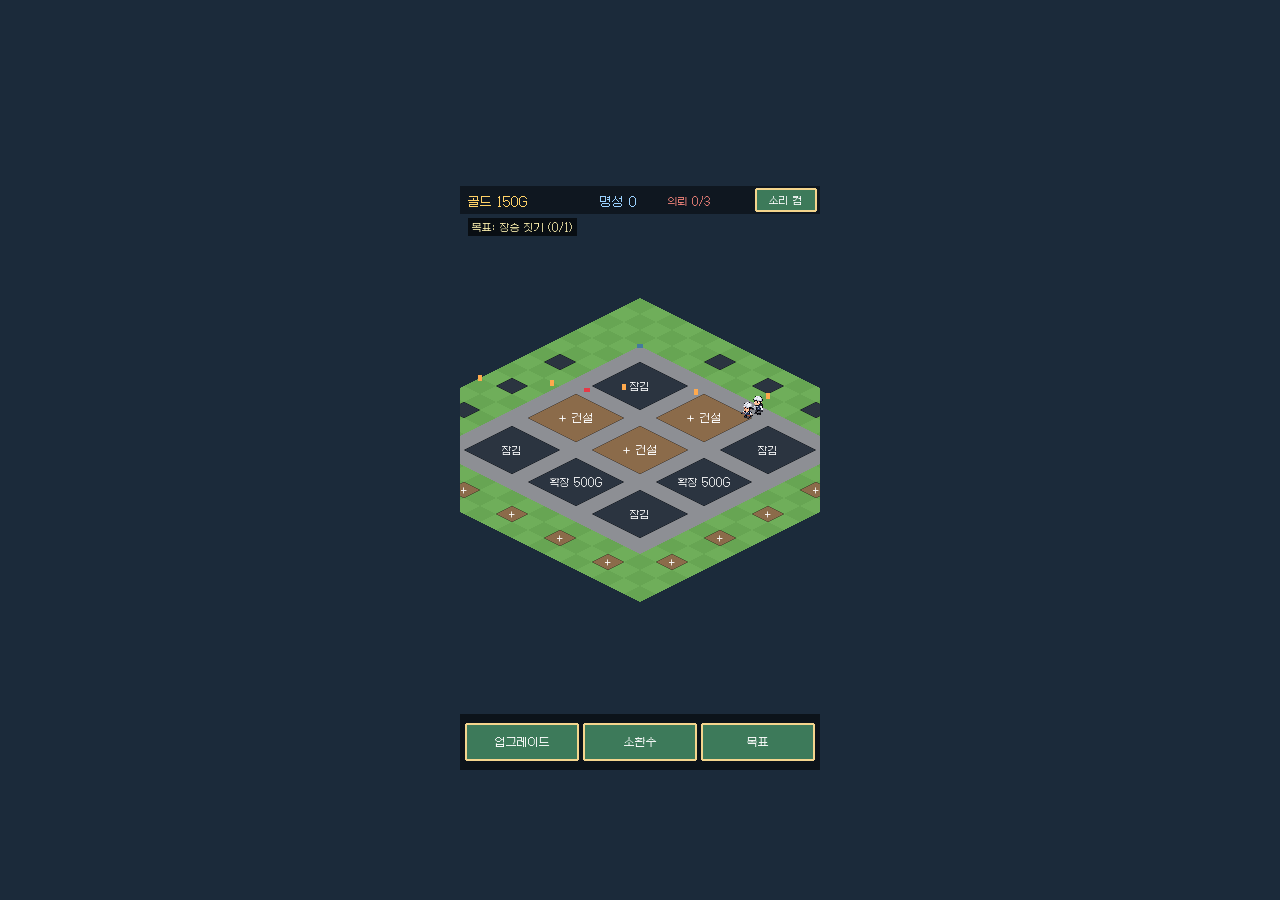
==== index.html @ f6407523 "play build: 사람 작업자·장비 업그레이드·소환수 현장 연출 (90f83a1) Co-Authored-By: Claude Opus 5.5 <noreply@anthropic.c" ====
<!doctype html>
<html lang="ko">
  <head>
    <meta charset="UTF-8" />
    <meta name="viewport" content="width=device-width, initial-scale=1, maximum-scale=1, user-scalable=no, viewport-fit=cover" />
    <title>12지신 건설타이쿤</title>
    <style>html,body{touch-action:none;background:#1b2a3a;height:100%;margin:0;overflow:hidden}#game{width:100%;height:100%}canvas{image-rendering:pixelated}</style>
    <script type="module" crossorigin src="./assets/index-DpamTdSc.js"></script>
  </head>
  <body>
    <div id="game"></div>
  </body>
</html>
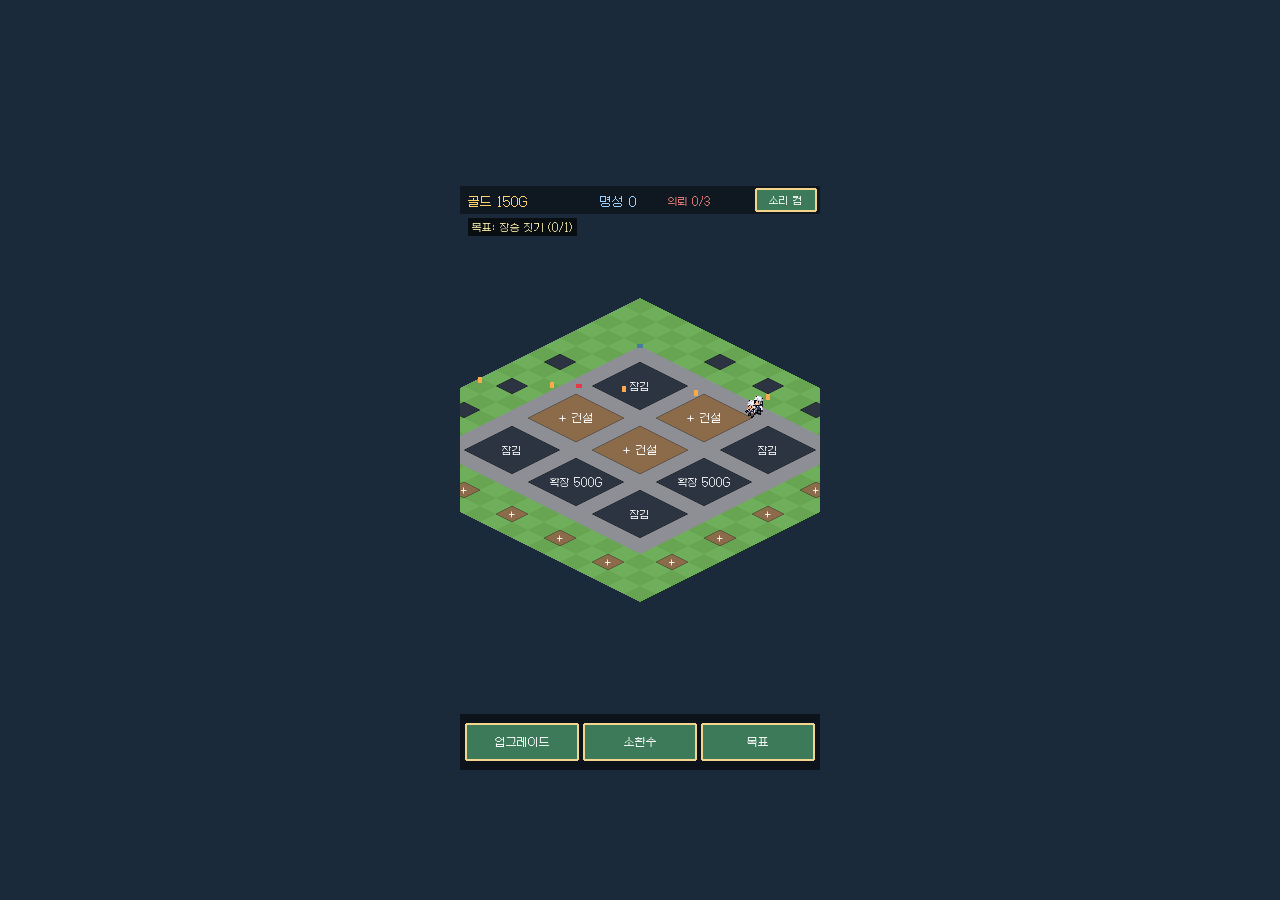
==== commit 2fc95fab: "play build: 12지신 메인 전환·신수 옷장 Co-Authored-By: Claude Opus 5.5 <noreply@anthropic.com>" ====
--- a/index.html
+++ b/index.html
@@ -5,7 +5,7 @@
     <meta name="viewport" content="width=device-width, initial-scale=1, maximum-scale=1, user-scalable=no, viewport-fit=cover" />
     <title>12지신 건설타이쿤</title>
     <style>html,body{touch-action:none;background:#1b2a3a;height:100%;margin:0;overflow:hidden}#game{width:100%;height:100%}canvas{image-rendering:pixelated}</style>
-    <script type="module" crossorigin src="./assets/index-DpamTdSc.js"></script>
+    <script type="module" crossorigin src="./assets/index-CmZCFabI.js"></script>
   </head>
   <body>
     <div id="game"></div>
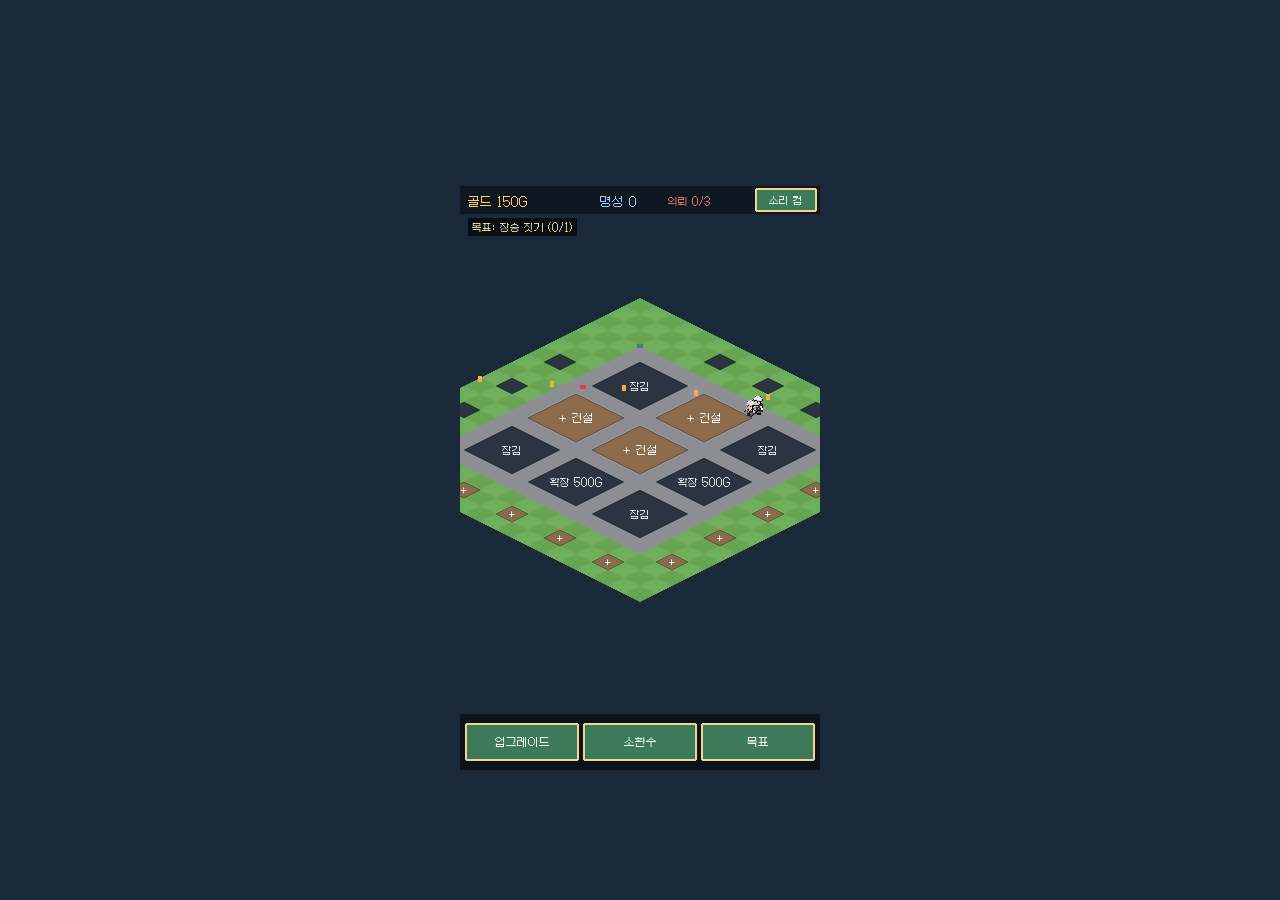
==== commit f9db8fed: "play build: 체험 모드(?demo) Co-Authored-By: Claude Opus 5.5 <noreply@anthropic.com>" ====
--- a/index.html
+++ b/index.html
@@ -5,7 +5,7 @@
     <meta name="viewport" content="width=device-width, initial-scale=1, maximum-scale=1, user-scalable=no, viewport-fit=cover" />
     <title>12지신 건설타이쿤</title>
     <style>html,body{touch-action:none;background:#1b2a3a;height:100%;margin:0;overflow:hidden}#game{width:100%;height:100%}canvas{image-rendering:pixelated}</style>
-    <script type="module" crossorigin src="./assets/index-CmZCFabI.js"></script>
+    <script type="module" crossorigin src="./assets/index-Bz-vfPbC.js"></script>
   </head>
   <body>
     <div id="game"></div>
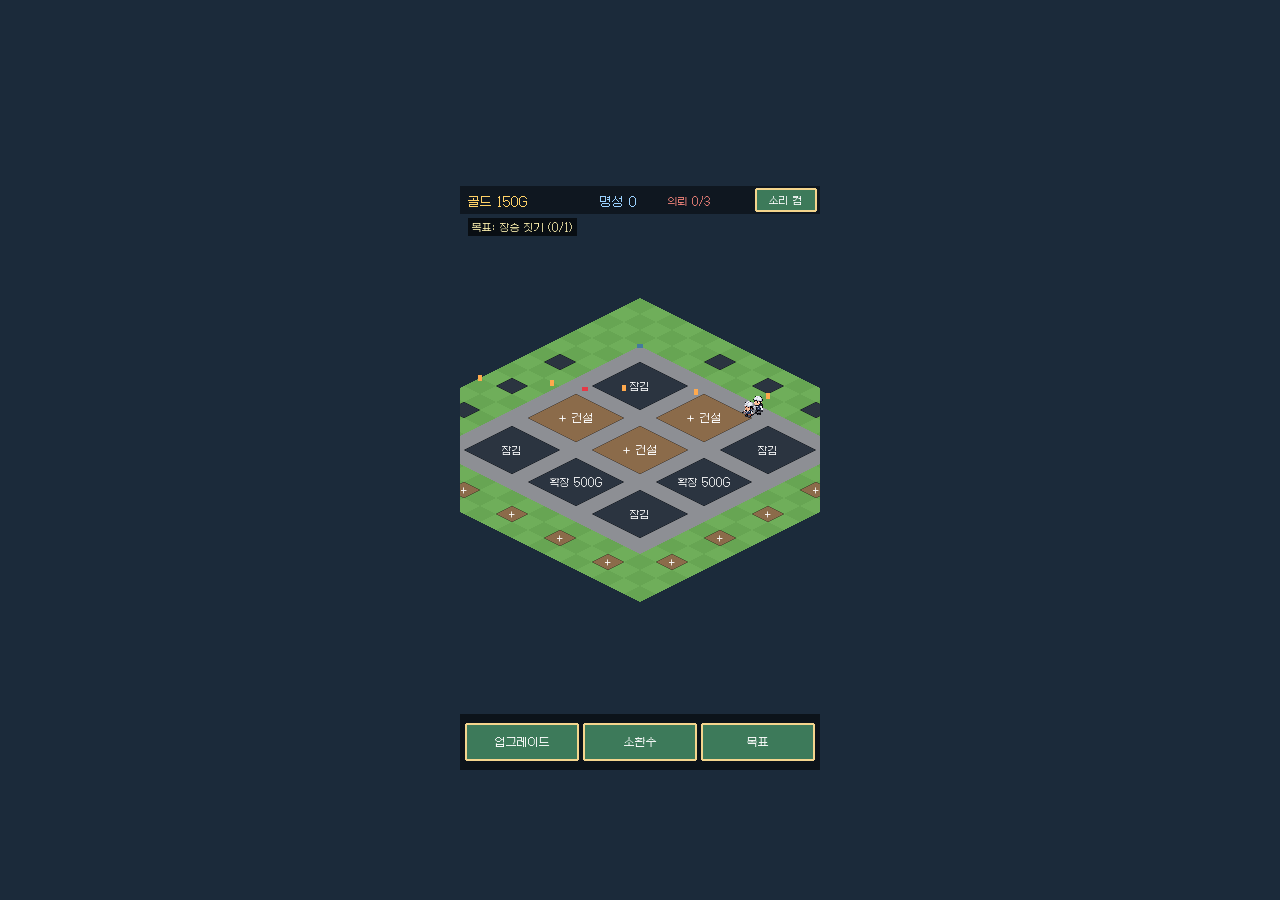
==== commit 66fc0269: "play build: 미니게임 손맛 Co-Authored-By: Claude Opus 5.5 <noreply@anthropic.com>" ====
--- a/index.html
+++ b/index.html
@@ -5,7 +5,7 @@
     <meta name="viewport" content="width=device-width, initial-scale=1, maximum-scale=1, user-scalable=no, viewport-fit=cover" />
     <title>12지신 건설타이쿤</title>
     <style>html,body{touch-action:none;background:#1b2a3a;height:100%;margin:0;overflow:hidden}#game{width:100%;height:100%}canvas{image-rendering:pixelated}</style>
-    <script type="module" crossorigin src="./assets/index-Bz-vfPbC.js"></script>
+    <script type="module" crossorigin src="./assets/index-oDzWaXmN.js"></script>
   </head>
   <body>
     <div id="game"></div>
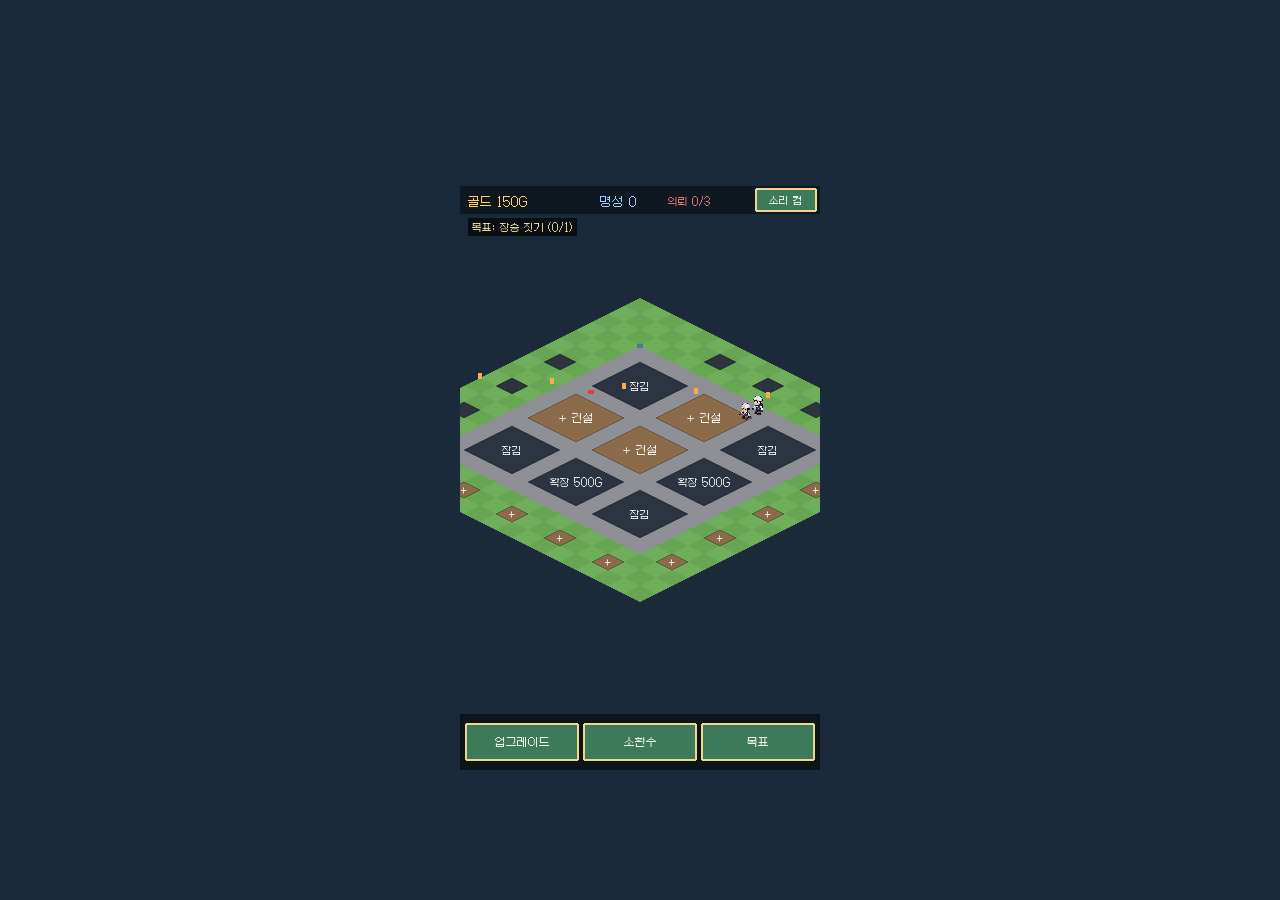
==== commit c2a5ed6a: "play build: 공사 현장 연출 다듬기 Co-Authored-By: Claude Opus 5.5 <noreply@anthropic.com>" ====
--- a/index.html
+++ b/index.html
@@ -5,7 +5,7 @@
     <meta name="viewport" content="width=device-width, initial-scale=1, maximum-scale=1, user-scalable=no, viewport-fit=cover" />
     <title>12지신 건설타이쿤</title>
     <style>html,body{touch-action:none;background:#1b2a3a;height:100%;margin:0;overflow:hidden}#game{width:100%;height:100%}canvas{image-rendering:pixelated}</style>
-    <script type="module" crossorigin src="./assets/index-oDzWaXmN.js"></script>
+    <script type="module" crossorigin src="./assets/index-BHkSxef1.js"></script>
   </head>
   <body>
     <div id="game"></div>
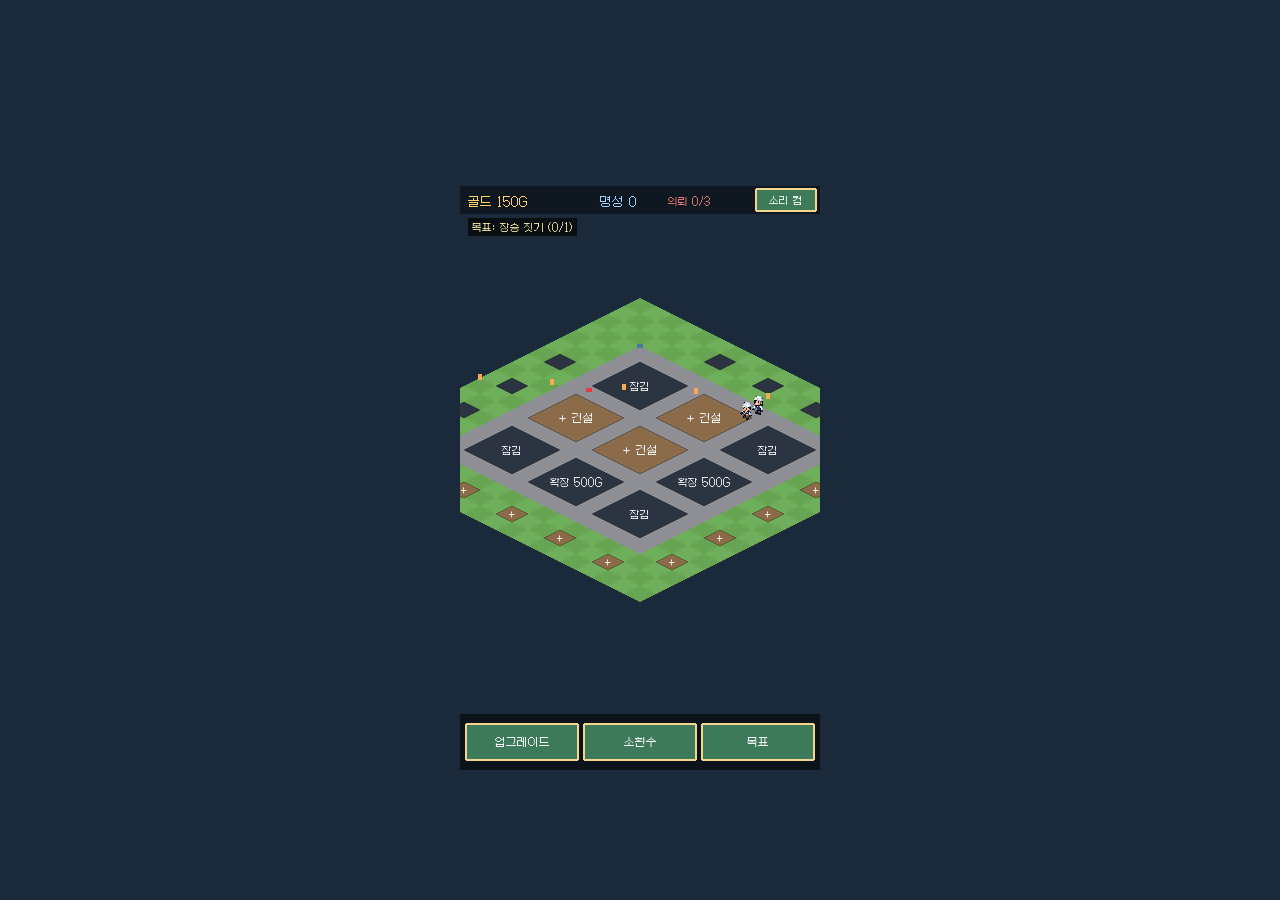
==== commit 7244c4e6: "완공·보상 쾌감: 완공 건물 솟아오르기, 목표 보상 동전, 신수 합류 장면, 자리 비운 동안 동전, 수입 동전 (zodiac-tycoon aba2a5c)" ====
--- a/index.html
+++ b/index.html
@@ -5,7 +5,7 @@
     <meta name="viewport" content="width=device-width, initial-scale=1, maximum-scale=1, user-scalable=no, viewport-fit=cover" />
     <title>12지신 건설타이쿤</title>
     <style>html,body{touch-action:none;background:#1b2a3a;height:100%;margin:0;overflow:hidden}#game{width:100%;height:100%}canvas{image-rendering:pixelated}</style>
-    <script type="module" crossorigin src="./assets/index-BHkSxef1.js"></script>
+    <script type="module" crossorigin src="./assets/index-CZmN1FDr.js"></script>
   </head>
   <body>
     <div id="game"></div>
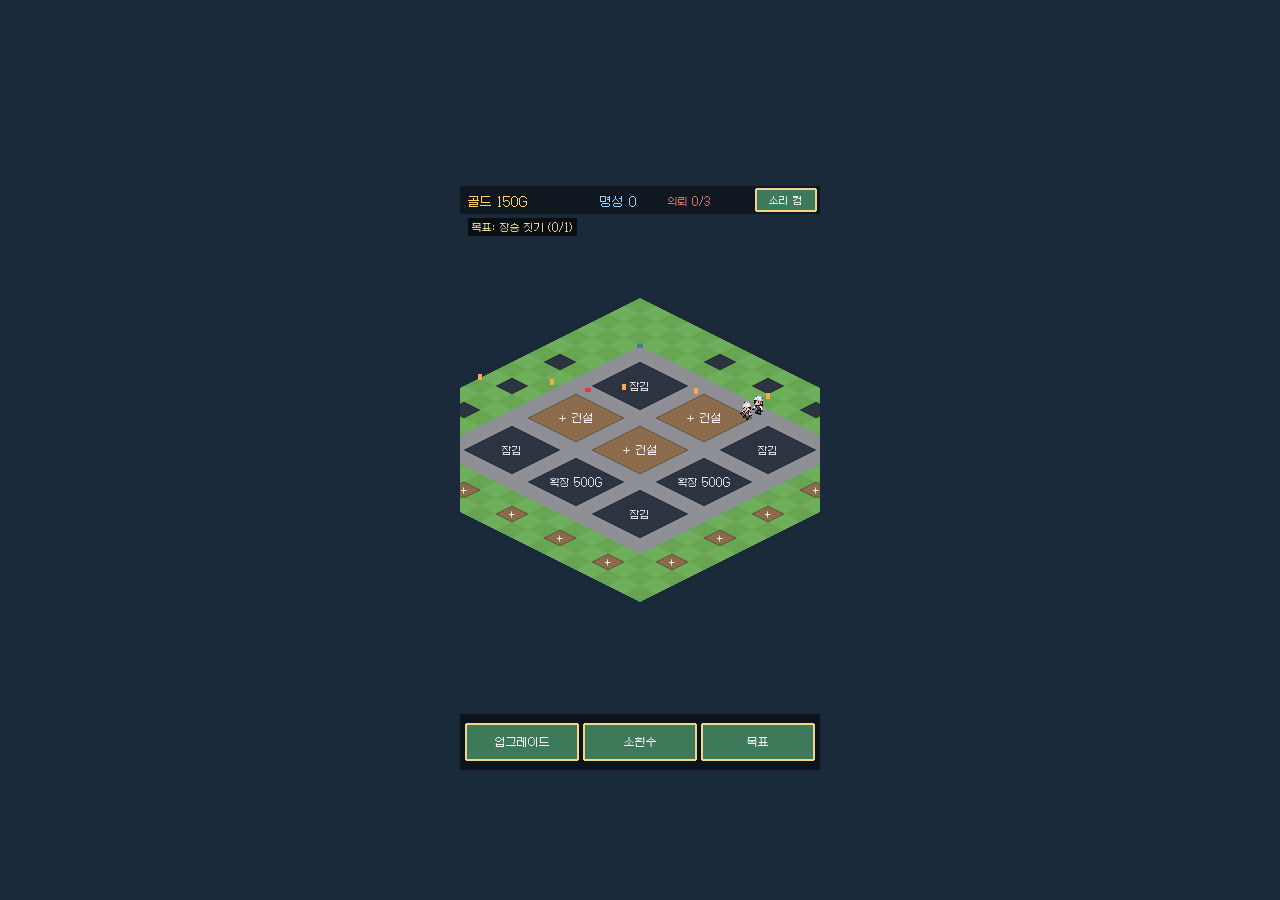
==== commit 2e8e8eae: "소리: 국악풍 배경음 3곡, 현장 환경음, 공정별 작업 소리, 버튼·보상 효과음, ?sounds 시험 화면 (zodiac-tycoon 3f0d78c)" ====
--- a/index.html
+++ b/index.html
@@ -5,7 +5,7 @@
     <meta name="viewport" content="width=device-width, initial-scale=1, maximum-scale=1, user-scalable=no, viewport-fit=cover" />
     <title>12지신 건설타이쿤</title>
     <style>html,body{touch-action:none;background:#1b2a3a;height:100%;margin:0;overflow:hidden}#game{width:100%;height:100%}canvas{image-rendering:pixelated}</style>
-    <script type="module" crossorigin src="./assets/index-CZmN1FDr.js"></script>
+    <script type="module" crossorigin src="./assets/index-Bj39_2O9.js"></script>
   </head>
   <body>
     <div id="game"></div>
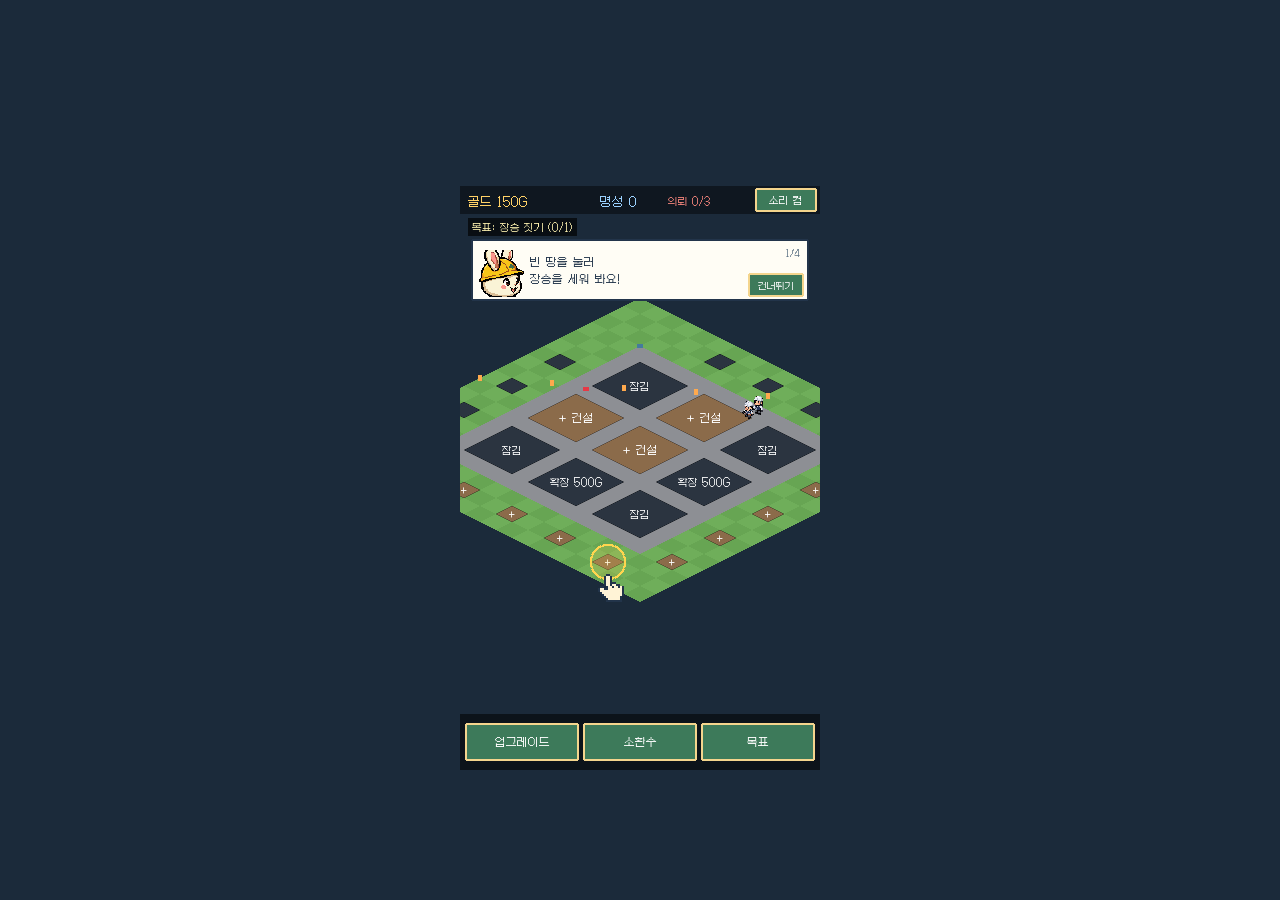
==== commit 2fc2d9ce: "첫 안내(튜토리얼): 토끼 크루 말풍선과 손가락, 새 게임 한 바퀴 안내, ?demo=start (zodiac-tycoon d55f282)" ====
--- a/index.html
+++ b/index.html
@@ -5,7 +5,7 @@
     <meta name="viewport" content="width=device-width, initial-scale=1, maximum-scale=1, user-scalable=no, viewport-fit=cover" />
     <title>12지신 건설타이쿤</title>
     <style>html,body{touch-action:none;background:#1b2a3a;height:100%;margin:0;overflow:hidden}#game{width:100%;height:100%}canvas{image-rendering:pixelated}</style>
-    <script type="module" crossorigin src="./assets/index-Bj39_2O9.js"></script>
+    <script type="module" crossorigin src="./assets/index-D8uuNSFr.js"></script>
   </head>
   <body>
     <div id="game"></div>
